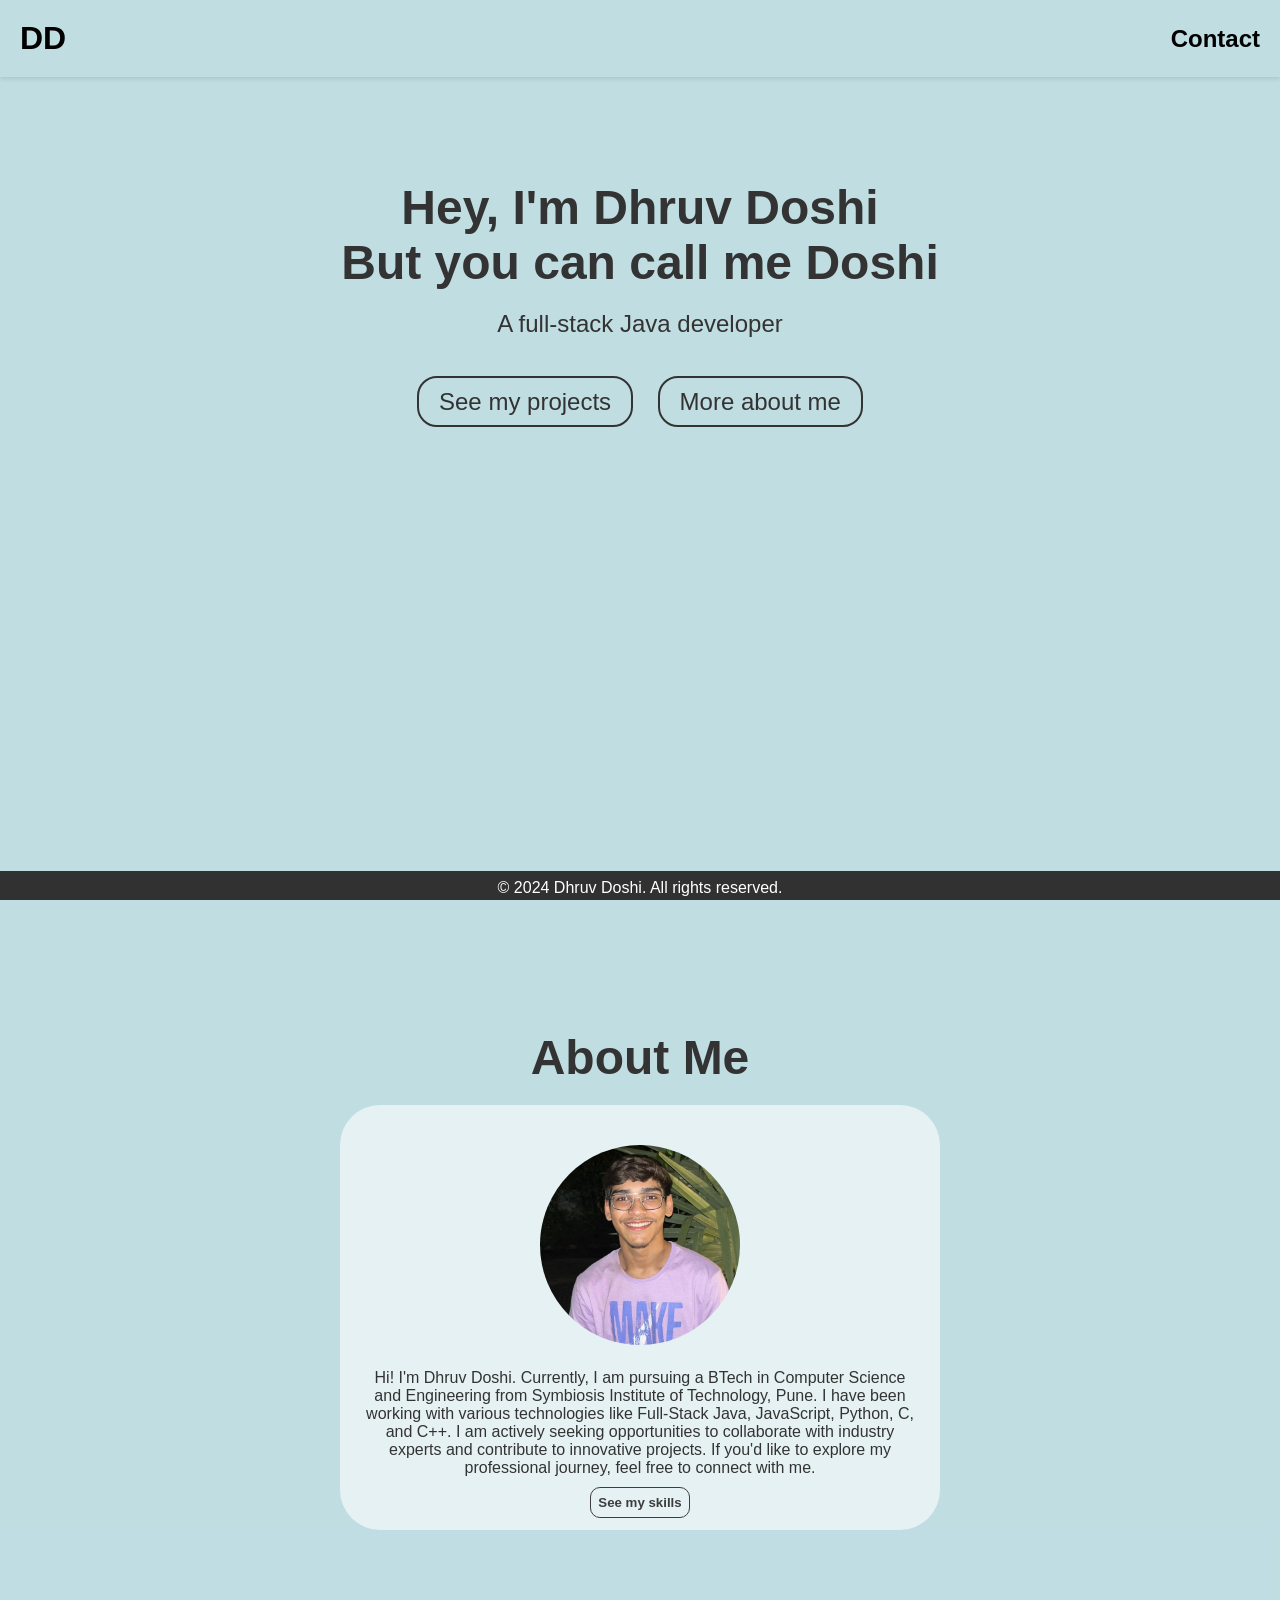
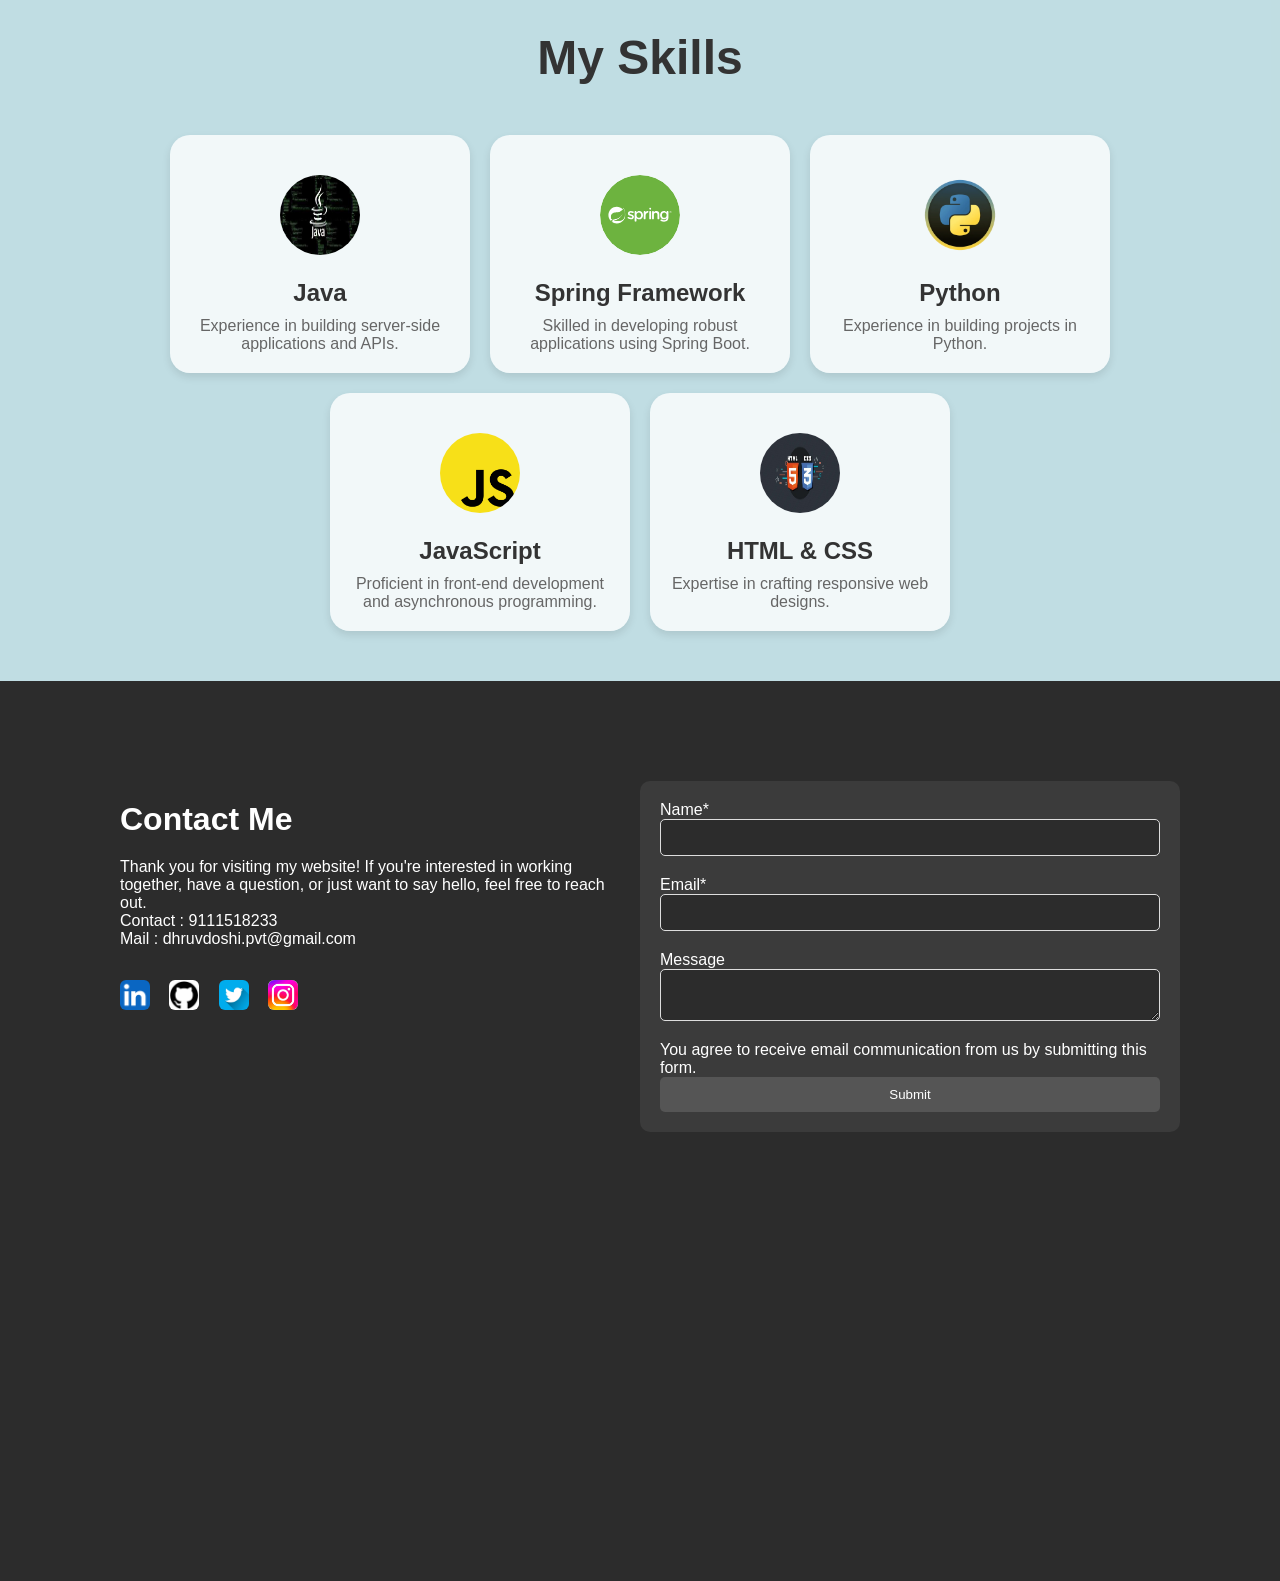
==== index.html @ 0781ebe4 "Create index.html" ====
<!DOCTYPE html>
<html lang="en">
<head>
    <meta charset="UTF-8">
    <meta name="viewport" content="width=device-width, initial-scale=1.0">
    <meta http-equiv="X-UA-Compatible" content="IE=edge">
    <title>Dhruv's Portfolio</title>
    <link rel="stylesheet" href="styles.css">    
</head>
<body>
    <header>
        <div class="logo"><b><a href="#">DD</a></b></div>
        <nav class="cnav">
            <ul>
                <li><b><a href="#contact" >Contact</a></b></li>
            </ul>
        </nav>
    </header>

    <div class="container">
        <!-- Home Section -->
        <section id="home" class="intro">
            <h1>Hey, I'm <span class="name">Dhruv Doshi</span><br> But you can call me <span class="nickname">Doshi</span></h1>
            <p>A full-stack Java developer</p>
            <div class="buttons">
                <a href="#">See my projects</a>
                <a href="#about">More about me</a>
            </div>
        </section>

        <div class="background-shapes">
            <div class="shape shape1"></div>
            <div class="shape shape2"></div>
            <div class="shape shape3"></div>
        </div>

        <!-- About Section -->
        <section id="about" class="about">
            <h1>About Me</h1>
            <div class="aboutcard">
                <img src="Images/dhruvimg.jpg" alt="Dhruv Doshi" width="200" height="200" style="border-radius: 50%;">
                <p>Hi! I'm Dhruv Doshi. Currently, I am pursuing a BTech in Computer Science and Engineering from Symbiosis Institute of Technology, Pune. I have been working with various technologies like Full-Stack Java, JavaScript, Python, C, and C++. I am actively seeking opportunities to collaborate with industry experts and contribute to innovative projects. If you'd like to explore my professional journey, feel free to connect with me.</p><br>
                <h5><a href="#skills">See my skills</a></h5>
            </div>
        </section>

        <!-- Skills Section -->
        <section id="skills" class="skills">
            <h2>My Skills</h2>
            <div class="skills-container">
                <div class="skill-card">
                    <img src="Images/java.jpeg" alt="Java" class="skill-icon">
                    <h3>Java</h3>
                    <p>Experience in building server-side applications and APIs.</p>
                </div>
                <div class="skill-card">
                    <img src="Images/springboot.svg" alt="Spring Framework" class="skill-icon">
                    <h3>Spring Framework</h3>
                    <p>Skilled in developing robust applications using Spring Boot.</p>
                </div>
                <div class="skill-card">
                    <img src="Images/pythonlogo.webp" alt="python" class="skill-icon">
                    <h3>Python</h3>
                    <p>Experience in building projects in Python.</p>
                </div>
                <div class="skill-card">
                    <img src="Images/javascript.png" alt="JavaScript" class="skill-icon">
                    <h3>JavaScript</h3>
                    <p>Proficient in front-end development and asynchronous programming.</p>
                </div>
                <div class="skill-card">
                    <img src="Images/html-css-logo.jpg" alt="HTML & CSS" class="skill-icon">
                    <h3>HTML & CSS</h3>
                    <p>Expertise in crafting responsive web designs.</p>
                </div>
            </div>
        </section>

        <section id="contact" class="contact">
            <div class="contact-container">
                <div class="contact-info">
                    <!-- <div class="contact-icon">
                        <img src="email-icon.png" alt="Email Icon" style="width: 50px;">
                    </div> -->
                    <h2>Contact Me</h2>
                    <p>Thank you for visiting my website! If you're interested in working together, have a question, or just want to say hello, feel free to reach out.</p>
                    <ul>
                        <li>Contact : 9111518233</li>
                        <li>Mail : dhruvdoshi.pvt@gmail.com</li>
                    </ul>
                    <div class="social-icons">
                        <a href="https://www.linkedin.com/in/dhruvdoshijain?lipi=urn%3Ali%3Apage%3Ad_flagship3_profile_view_base_contact_details%3BchiL%2Bo4KTlWsG5RAmmLLjg%3D%3D"><img src="Images/linkdin-logo.png" alt="img" width="30" height="30"></a>
                        <a href="https://github.com/dhruv-dosh"><img src="Images/github-logo.webp" alt="img" width="30" height="30"></a>
                        <a href="#"><img src="Images/twiter.webp" alt="img" width="30" height="30"></a>
                        <a href="https://www.instagram.com/_dhruv_doshi_/"><img src="Images/instagram-logo.jpeg" alt="img" width="30" height="30"></a>
                    </div>
                </div>
                <div class="contact-form">
                    <form action="#" method="post">
                        <label for="name">Name<span>*</span></label>
                        <input type="text" id="name" name="name" required>
        
                        <label for="email">Email<span>*</span></label>
                        <input type="email" id="email" name="email" required>
        
                        <label for="message">Message</label>
                        <textarea id="message" name="message" required></textarea>
        
                        <p>You agree to receive email communication from us by submitting this form.</p>
                        <button type="submit" class="submit-btn">Submit</button>
                    </form>
                </div>
            </div>
            </section>
        
                
        <footer>
            <p>&copy; 2024 Dhruv Doshi. All rights reserved.</p>
        </footer>
    </div>
</body>
</html>
---- styles.css ----
/* General Reset */
* {
    margin: 0;
    padding: 0;
    box-sizing: border-box;
}

/* Body Styling */
body {
    font-family: 'Arial', sans-serif;
    background-color: hsl(189, 37%, 70%);
    color: #333;
    background-image: url('Images/hbg.jpg');
    background-size: cover;
    background-position: center;
    background-repeat: no-repeat;
    background-attachment: fixed;
}

/* Header Styling */
header {
    width: 100%;
    padding: 20px;
    display: flex;
    justify-content: space-between;
    align-items: center;
    position: fixed;
    top: 0;
    z-index: 10;
    box-shadow: 0 2px 4px rgba(0, 0, 0, 0.1);
    background: rgba(255, 255, 255, 0.0); /* Semi-transparent */
}

.logo {
    font-size: 2rem;
    font-weight: bold;
}

.logo a {
    text-decoration: none;
    color: black;
}

nav ul {
    list-style-type: none;
    display: flex;
    gap: 20px;
}

nav ul li {
    font-size: 1.5rem;
}

nav ul li a {
    text-decoration: none;
    color: black;
    transition: color 0.3s ease;
}

nav ul li a:hover {
    color: hsl(189, 37%, 40%);
}

/* Intro Section Styling */
.container {
    display: flex;
    flex-direction: column;
    align-items: center;
    justify-content: center;
    min-height: 100vh;
    padding-top: 80px;
    background: rgba(255, 255, 255, 0.4);
}

.intro {
    padding: 100px 0;
    text-align: center;
    z-index: 1;
    height: 100vh;
}

.intro h1, .about h1 {
    font-size: 3rem;
    margin-bottom: 20px;
}

.intro p {
    font-size: 1.5rem;
    margin-bottom: 50px;
}

.buttons a {
    text-decoration: none;
    font-size: 1.5rem;
    color: #333;
    border: 2px solid #333;
    border-radius: 20px;
    padding: 10px 20px;
    margin: 0 10px;
    transition: background-color 0.3s ease, color 0.3s ease;
}

.buttons a:hover {
    background-color: #333;
    color: #fff;
}

/* About Section Styling */
.about {
    text-align: center;
    padding: 50px;
    z-index: 1;
}

.aboutcard {
    margin-top: 40px;
    border-radius: 40px;
    background-color: rgba(255, 255, 255, 0.6);
    padding: 20px;
    text-align: center;
    max-width: 600px;
    margin: 0 auto;
}

.aboutcard img {
    margin-bottom: 20px;
    margin-top: 20px;
    border-radius: 50%;
}

.aboutcard h5 a {
    text-decoration: none;
    padding: 7px;
    max-width: 20%;
    color: rgb(61, 61, 61);
    margin: 0 auto;
    border: 1px solid rgb(61, 61, 61);
    border-radius: 10px;
    transition: background-color 0.3s ease, color 0.3s ease;
}

.aboutcard h5 a:hover {
    border: 1px solid rgb(61, 61, 61);
    background-color: rgb(61, 61, 61);
    color: hsl(189, 37%, 95%);
}

/* Skills Section Styling */
.skills {
    text-align: center;
    padding: 50px 20px;
}

.skills h2 {
    font-size: 3rem;
    margin-bottom: 50px;
}

.skills-container {
    display: flex;
    flex-wrap: wrap;
    justify-content: center;
    gap: 20px;
}

.skill-card {
    background-color: rgba(255, 255, 255, 0.8);
    border-radius: 20px;
    padding: 20px;
    width: 300px;
    box-shadow: 0 4px 8px rgba(0, 0, 0, 0.1);
    transition: transform 0.3s;
}

.skill-card:hover {
    transform: scale(1.05);
}

.skill-icon {
    width: 80px;
    height: 80px;
    margin-bottom: 10px;
    margin-top: 20px;
    border-radius: 50%;
}

.skill-card h3 {
    font-size: 1.5rem;
    margin: 10px 0;
}

.skill-card p {
    font-size: 1rem;
    color: #666;
}

/* Contact Section */
.contact-container {
    display: flex;
    flex-wrap: wrap;
    justify-content: space-between;
    align-items: flex-start;
    background-color: #2c2c2c;
    padding: 100px;
    color: #fff;
    height: 100vh;
}

.contact-info {
    width: 100%;
    max-width: 600px;
    padding: 20px;
    flex: 1 1 45%;
}

.contact-info h2 {
    font-size: 2rem;
    margin-bottom: 20px;
}

.contact-info ul {
    list-style-type: none;
    padding: 0;
    padding-bottom: 2rem;
}

.social-icons a {
    color: #fff;
    font-size: 1.5rem;
    margin-right: 15px;
}

.social-icons img {
    border-radius: 20%;
}

.contact-form {
    width: 100%;
    max-width: 600px;
    padding: 20px;
    background-color: #3b3b3b;
    border-radius: 10px;
    flex: 1 1 45%;
}

.contact-form form {
    display: flex;
    flex-direction: column;
}

.contact-form input,
.contact-form textarea {
    padding: 10px;
    margin-bottom: 20px;
    border: 1px solid #ddd;
    border-radius: 5px;
    background-color: #2c2c2c;
    color: #fff;
}

.contact-form input:focus,
.contact-form textarea:focus {
    outline: none;
    border-color: #555;
}

.contact-form button.submit-btn {
    background-color: #555;
    color: #fff;
    border: none;
    padding: 10px 20px;
    border-radius: 5px;
    cursor: pointer;
}

.contact-form button.submit-btn:hover {
    background-color: #444;
}

/* Footer Styling */
footer {
    background-color: #313131;
    color: #fff;
    text-align: center;
    padding: .2rem;
    padding-top: .5rem;
    position: fixed;
    width: 100%;
    bottom: 0;
}

/* Responsive Design for Smaller Screens */
@media screen and (max-width: 768px) {
    .contact-container {
        padding: 50px;
        flex-direction: column;
    }

    .aboutcard {
        max-width: 90%;
    }

    .skills-container {
        flex-direction: column;
        align-items: center;
    }

    .intro h1, .about h1 {
        font-size: 2.5rem;
    }

    .intro p {
        font-size: 1.2rem;
    }

    .buttons a {
        padding: 8px 15px;
    }

    .shape1, .shape2, .shape3 {
        width: 250px;
        height: 250px;
        filter: blur(60px);
    }

    .skills h2 {
        font-size: 2rem;
    }

    .skill-card {
        width: 100%;
        max-width: 500px;
    }
}

@media screen and (max-width: 480px) {
    .aboutcard {
        padding: 10px;
        max-width: 95%;
    }

    .intro h1 {
        font-size: 2rem;
    }

    .intro p {
        font-size: 1rem;
    }

    .contact-container {
        padding: 30px;
    }

    .aboutcard h1, .aboutcard p {
        font-size: 0.8rem;
    }

    .contact-info, .contact-form {
        width : 100%;
        max-width: 100%;
        padding: 10px;
    }

    .contact-form input,
    .contact-form textarea {
        font-size: 0.9rem;
    }

    .social-icons img {
        width: 25px;
        height: 25px;
    }

    footer {
        font-size: 0.8rem;
        padding: 10px;
    }
}

/* Extra small screen adjustments */
@media screen and (max-width: 320px) {
    .intro h1 {
        font-size: 1.5rem;
    }

    .intro p {
        font-size: 0.9rem;
    }

    .buttons a {
        font-size: 1rem;
        padding: 5px 10px;
    }

    .aboutcard p {
        font-size: 0.8rem;
    }

    .skills-container {
        flex-direction: column;
        padding: 10px;
    }

    .skill-card {
        width: 100%;
        max-width: 90%;
    }

    .contact-form input,
    .contact-form textarea {
        font-size: 0.8rem;
        padding: 8px;
    }

    .contact-info ul li {
        font-size: 0.9rem;
    }

    footer {
        font-size: 0.7rem;
    }
}
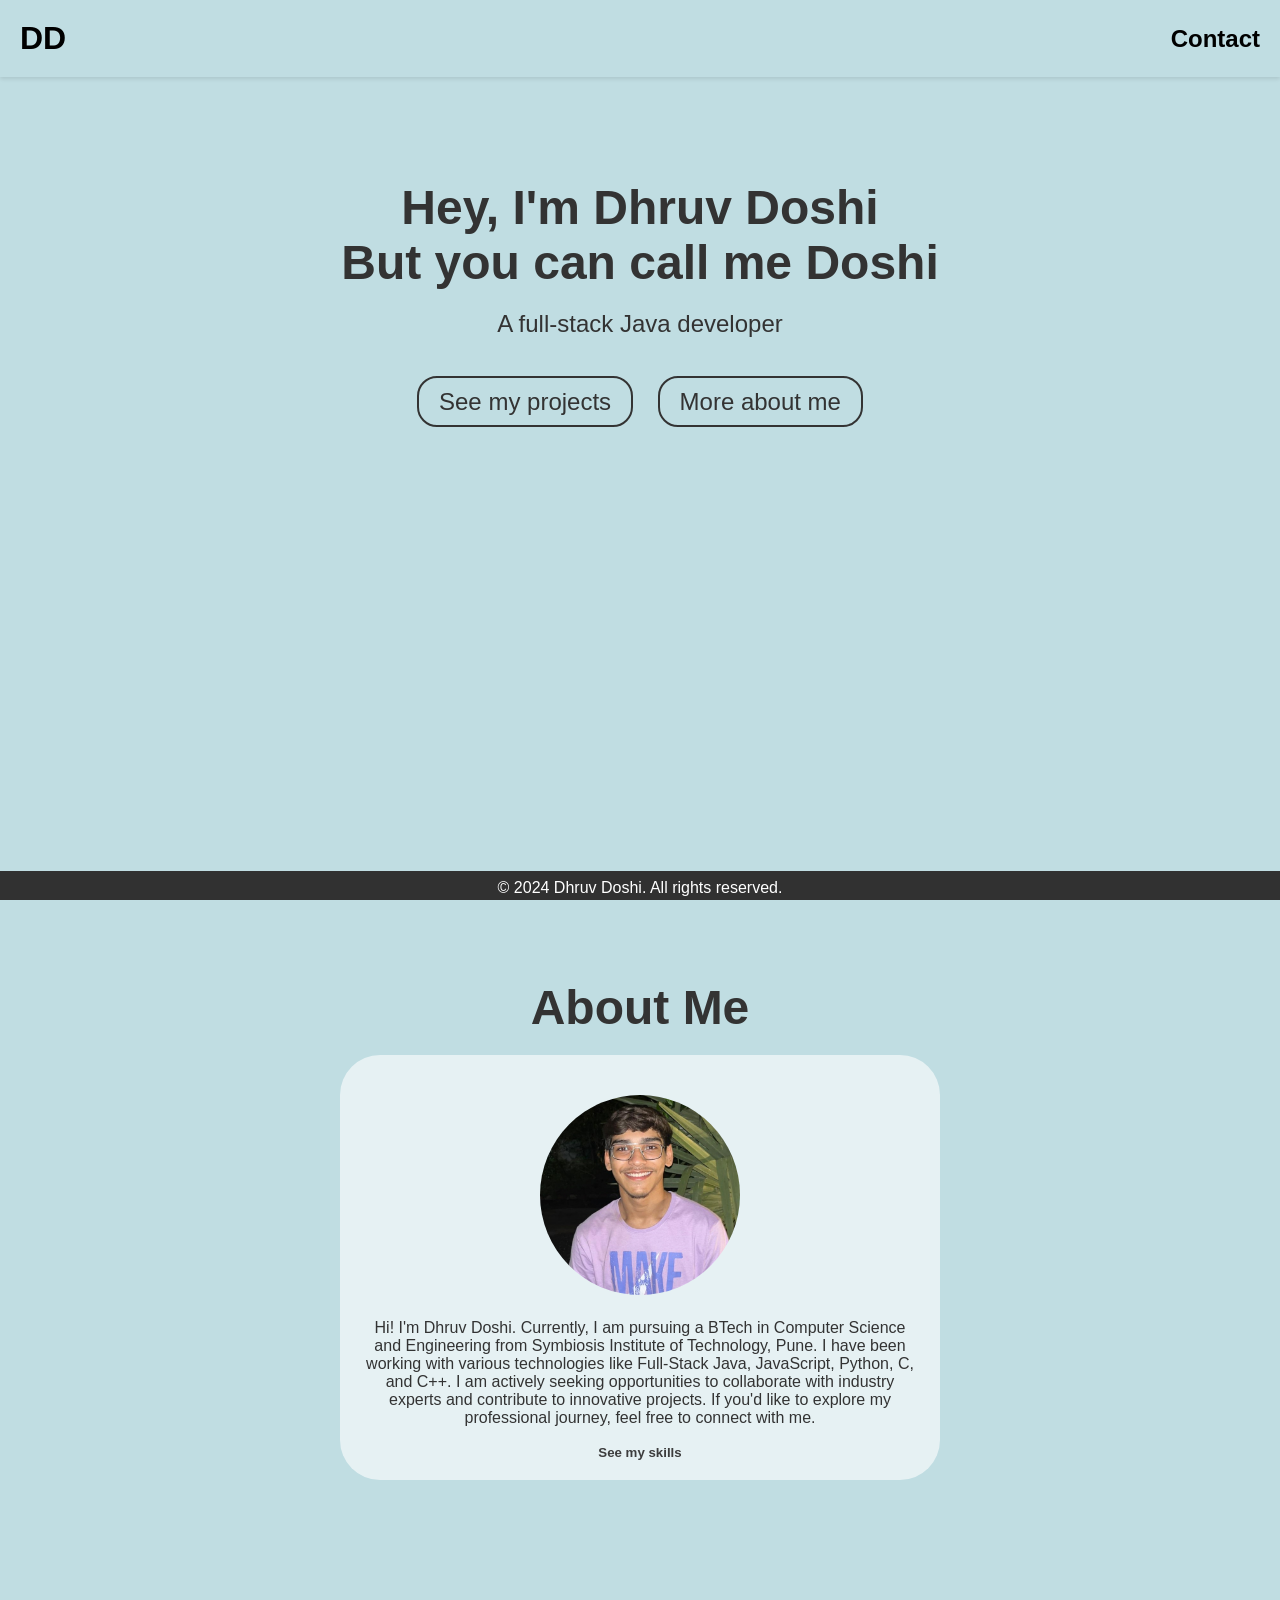
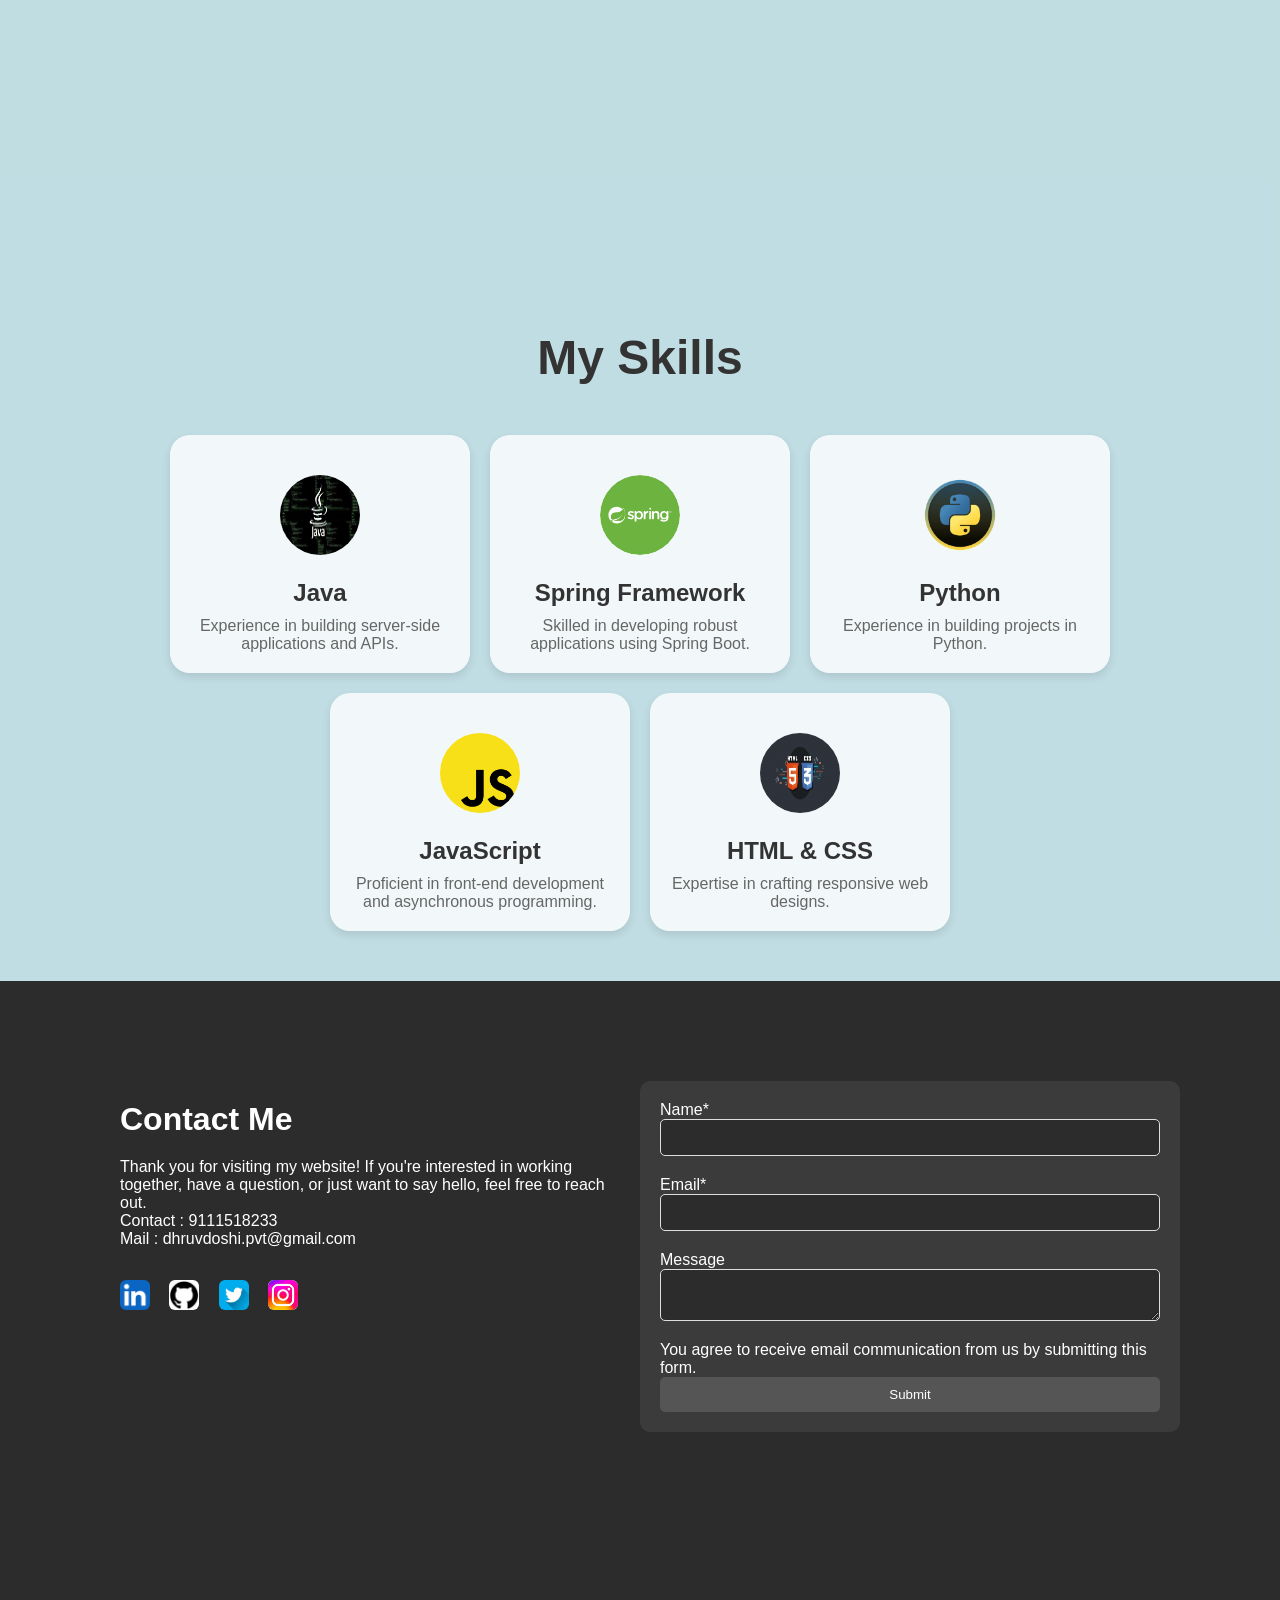
==== commit f580515e: "Adding Changes" ====
--- a/index.html
+++ b/index.html
@@ -28,11 +28,11 @@
             </div>
         </section>
 
-        <div class="background-shapes">
+        <!-- <div class="background-shapes">
             <div class="shape shape1"></div>
             <div class="shape shape2"></div>
             <div class="shape shape3"></div>
-        </div>
+        </div> -->
 
         <!-- About Section -->
         <section id="about" class="about">
--- a/styles.css
+++ b/styles.css
@@ -67,7 +67,7 @@
     flex-direction: column;
     align-items: center;
     justify-content: center;
-    min-height: 100vh;
+    /* min-height: 100vh; */
     padding-top: 80px;
     background: rgba(255, 255, 255, 0.4);
 }
@@ -108,8 +108,9 @@
 /* About Section Styling */
 .about {
     text-align: center;
-    padding: 50px;
+    /* padding: 50px; */
     z-index: 1;
+    height: 100vh;
 }
 
 .aboutcard {
@@ -134,13 +135,11 @@
     max-width: 20%;
     color: rgb(61, 61, 61);
     margin: 0 auto;
-    border: 1px solid rgb(61, 61, 61);
     border-radius: 10px;
     transition: background-color 0.3s ease, color 0.3s ease;
 }
 
 .aboutcard h5 a:hover {
-    border: 1px solid rgb(61, 61, 61);
     background-color: rgb(61, 61, 61);
     color: hsl(189, 37%, 95%);
 }
@@ -295,7 +294,13 @@
         padding: 50px;
         flex-direction: column;
     }
-
+    .about{
+        height: 70vh;
+    }
+    .intro{
+        padding-top: 25vh;
+        height: 90vh;
+    }
     .aboutcard {
         max-width: 90%;
     }
@@ -346,7 +351,10 @@
     .intro p {
         font-size: 1rem;
     }
-
+    .buttons a{
+        font-size: 20px;
+        padding: 4px 10px;
+    }
     .contact-container {
         padding: 30px;
     }
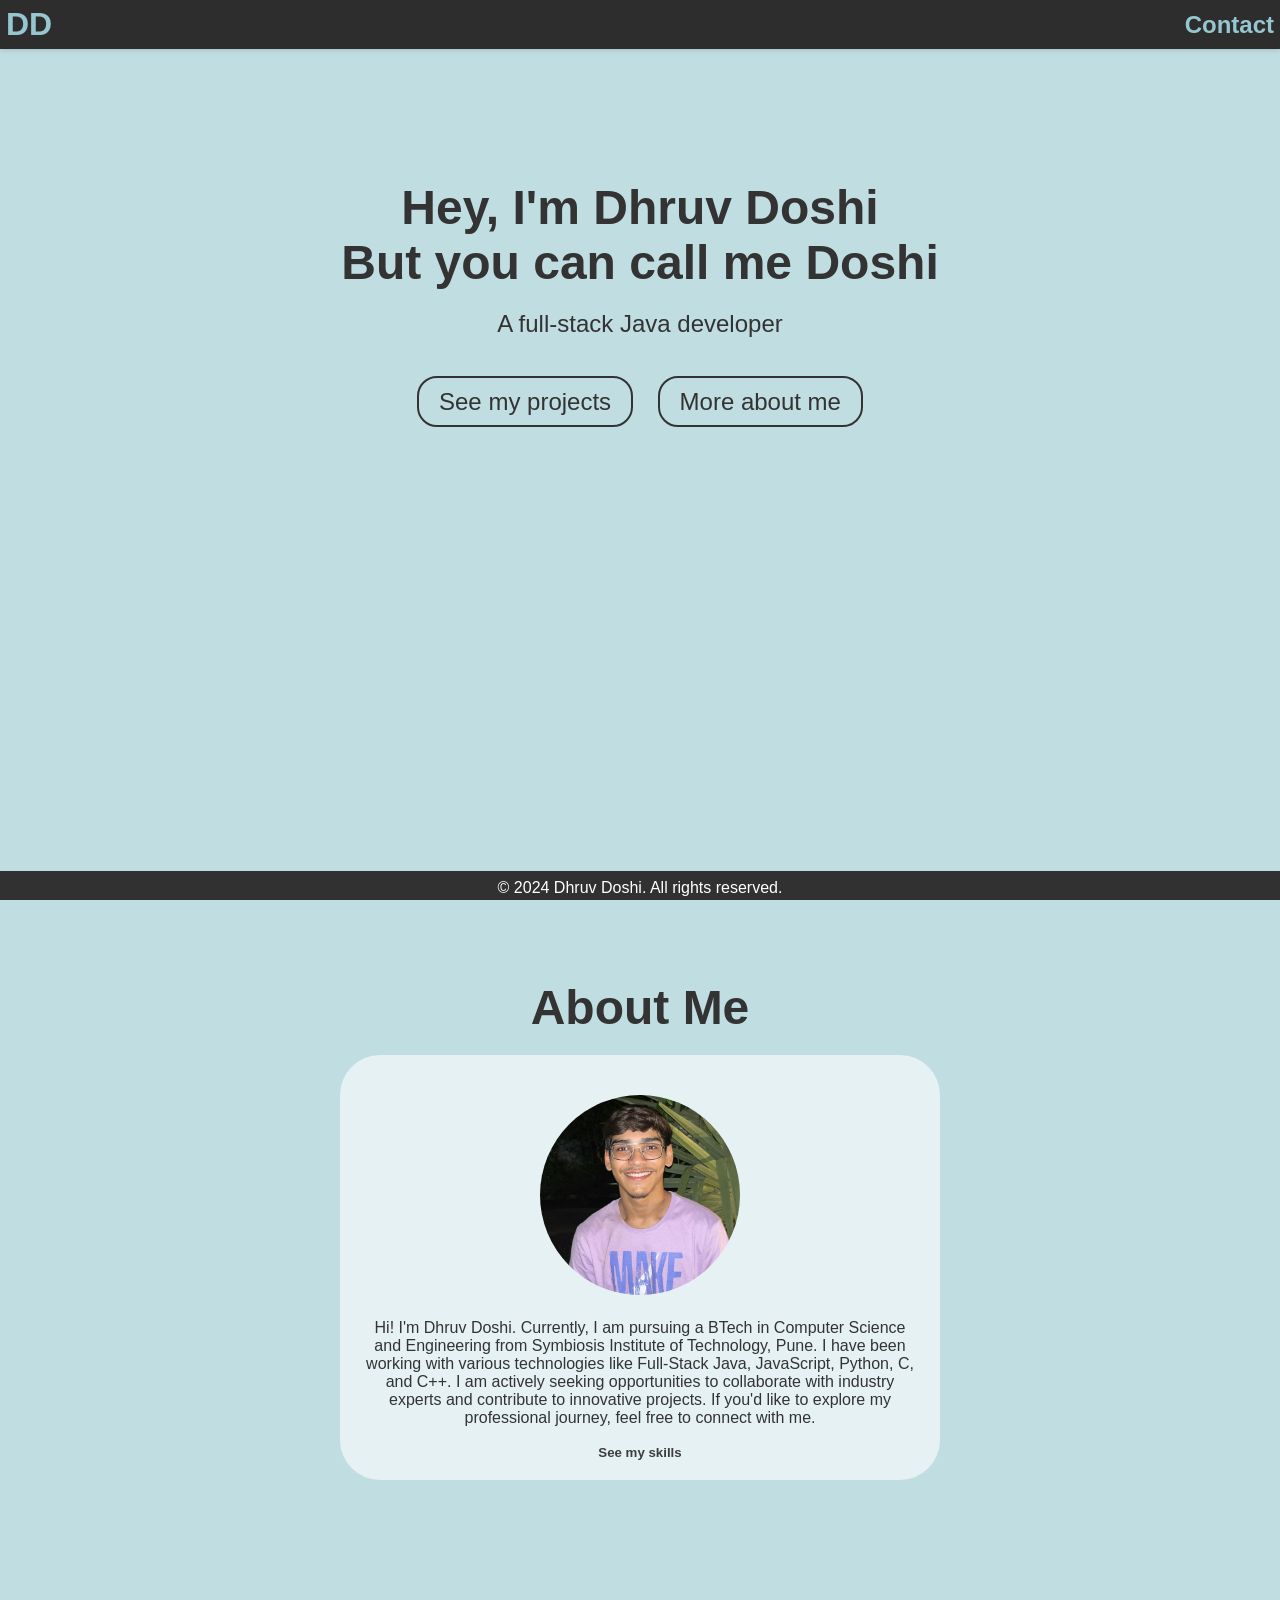
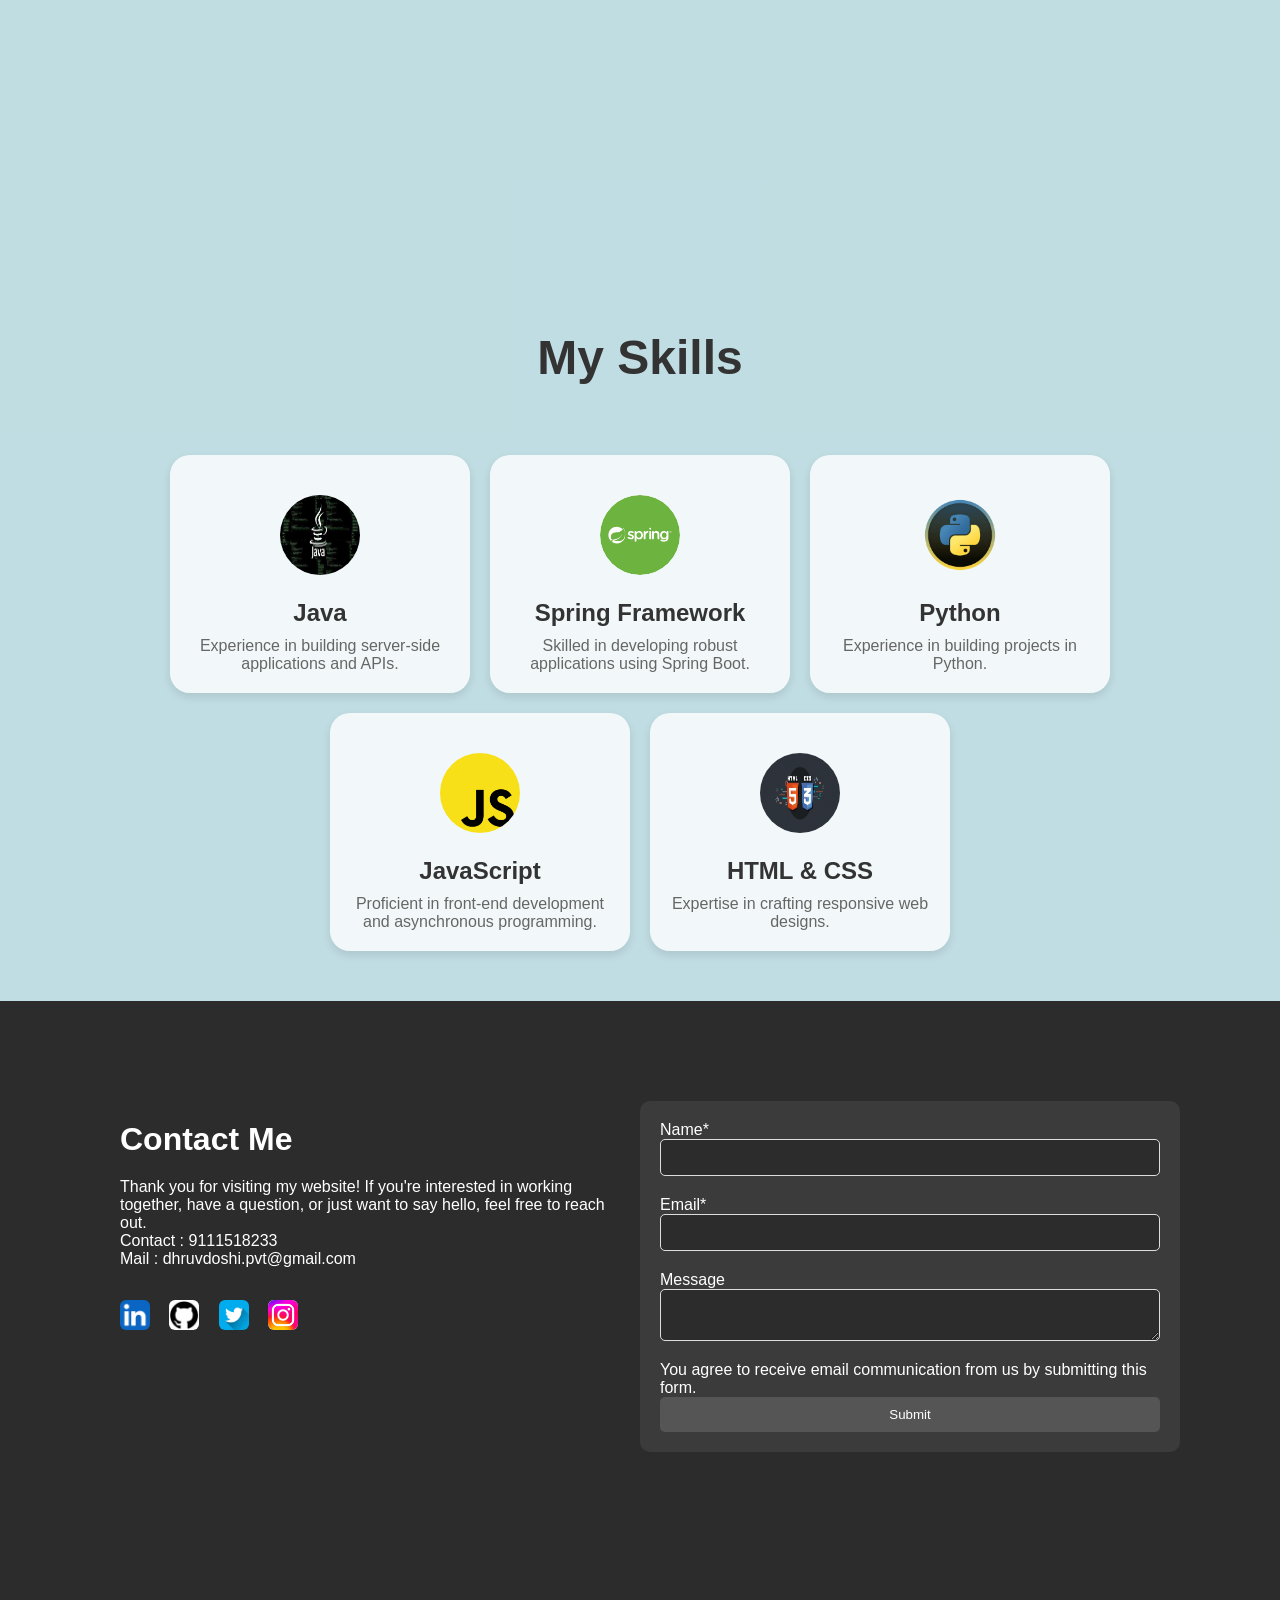
==== commit d50c91ca: "Add working on Contact section" ====
--- a/index.html
+++ b/index.html
@@ -96,7 +96,8 @@
                     </div>
                 </div>
                 <div class="contact-form">
-                    <form action="#" method="post">
+                    <form action="https://api.web3forms.com/submit" method="POST">
+                        <input type="hidden" name="access_key" value="37840c66-cfe9-4a4e-89f6-d6eb83833008">
                         <label for="name">Name<span>*</span></label>
                         <input type="text" id="name" name="name" required>
         
--- a/styles.css
+++ b/styles.css
@@ -20,7 +20,7 @@
 /* Header Styling */
 header {
     width: 100%;
-    padding: 20px;
+    padding: 6px;
     display: flex;
     justify-content: space-between;
     align-items: center;
@@ -28,7 +28,7 @@
     top: 0;
     z-index: 10;
     box-shadow: 0 2px 4px rgba(0, 0, 0, 0.1);
-    background: rgba(255, 255, 255, 0.0); /* Semi-transparent */
+    background-color: #2d2d2d; /* Semi-transparent */
 }
 
 .logo {
@@ -38,7 +38,7 @@
 
 .logo a {
     text-decoration: none;
-    color: black;
+    color:  hsl(189, 37%, 70%);
 }
 
 nav ul {
@@ -53,7 +53,7 @@
 
 nav ul li a {
     text-decoration: none;
-    color: black;
+    color:  hsl(189, 37%, 70%);
     transition: color 0.3s ease;
 }
 
@@ -276,6 +276,81 @@
     background-color: #444;
 }
 
+
+/* skills */
+.skills-section {
+    padding: 40px;
+    background-color: #f7f7f7;
+}
+
+.skills-section h1 {
+    text-align: center;
+    color: #333;
+    margin-bottom: 20px;
+}
+
+.skills-section p {
+    text-align: center;
+    color: #777;
+    margin-bottom: 40px;
+}
+
+.skills {
+    display: grid;
+    gap: 20px;
+}
+
+.skill {
+    display: flex;
+    align-items: center;
+    justify-content: space-between;
+}
+
+.skill-name {
+    display: flex;
+    align-items: center;
+    gap: 10px;
+}
+
+.skill-bar {
+    flex-grow: 1;
+    height: 8px;
+    background-color: #e0e0e0;
+    margin: 0 20px;
+    border-radius: 4px;
+    position: relative;
+}
+
+.skill-level {
+    height: 100%;
+    background-color: #3b82f6;
+    border-radius: 4px;
+    position: absolute;
+    left: 0;
+    top: 0;
+}
+
+.skill-percent {
+    width: 50px;
+    text-align: right;
+}
+
+@media (max-width: 600px) {
+    .skill {
+        flex-direction: column;
+        align-items: flex-start;
+    }
+
+    .skill-bar {
+        margin: 10px 0;
+        width: 100%;
+    }
+
+    .skill-percent {
+        align-self: flex-end;
+    }
+}
+
 /* Footer Styling */
 footer {
     background-color: #313131;
@@ -295,14 +370,15 @@
         flex-direction: column;
     }
     .about{
-        height: 70vh;
+        padding-top: 20vh;
+        height: 100vh;
     }
     .intro{
         padding-top: 25vh;
-        height: 90vh;
+        height: 70vh;
     }
     .aboutcard {
-        max-width: 90%;
+        max-width: 87%;
     }
 
     .skills-container {
